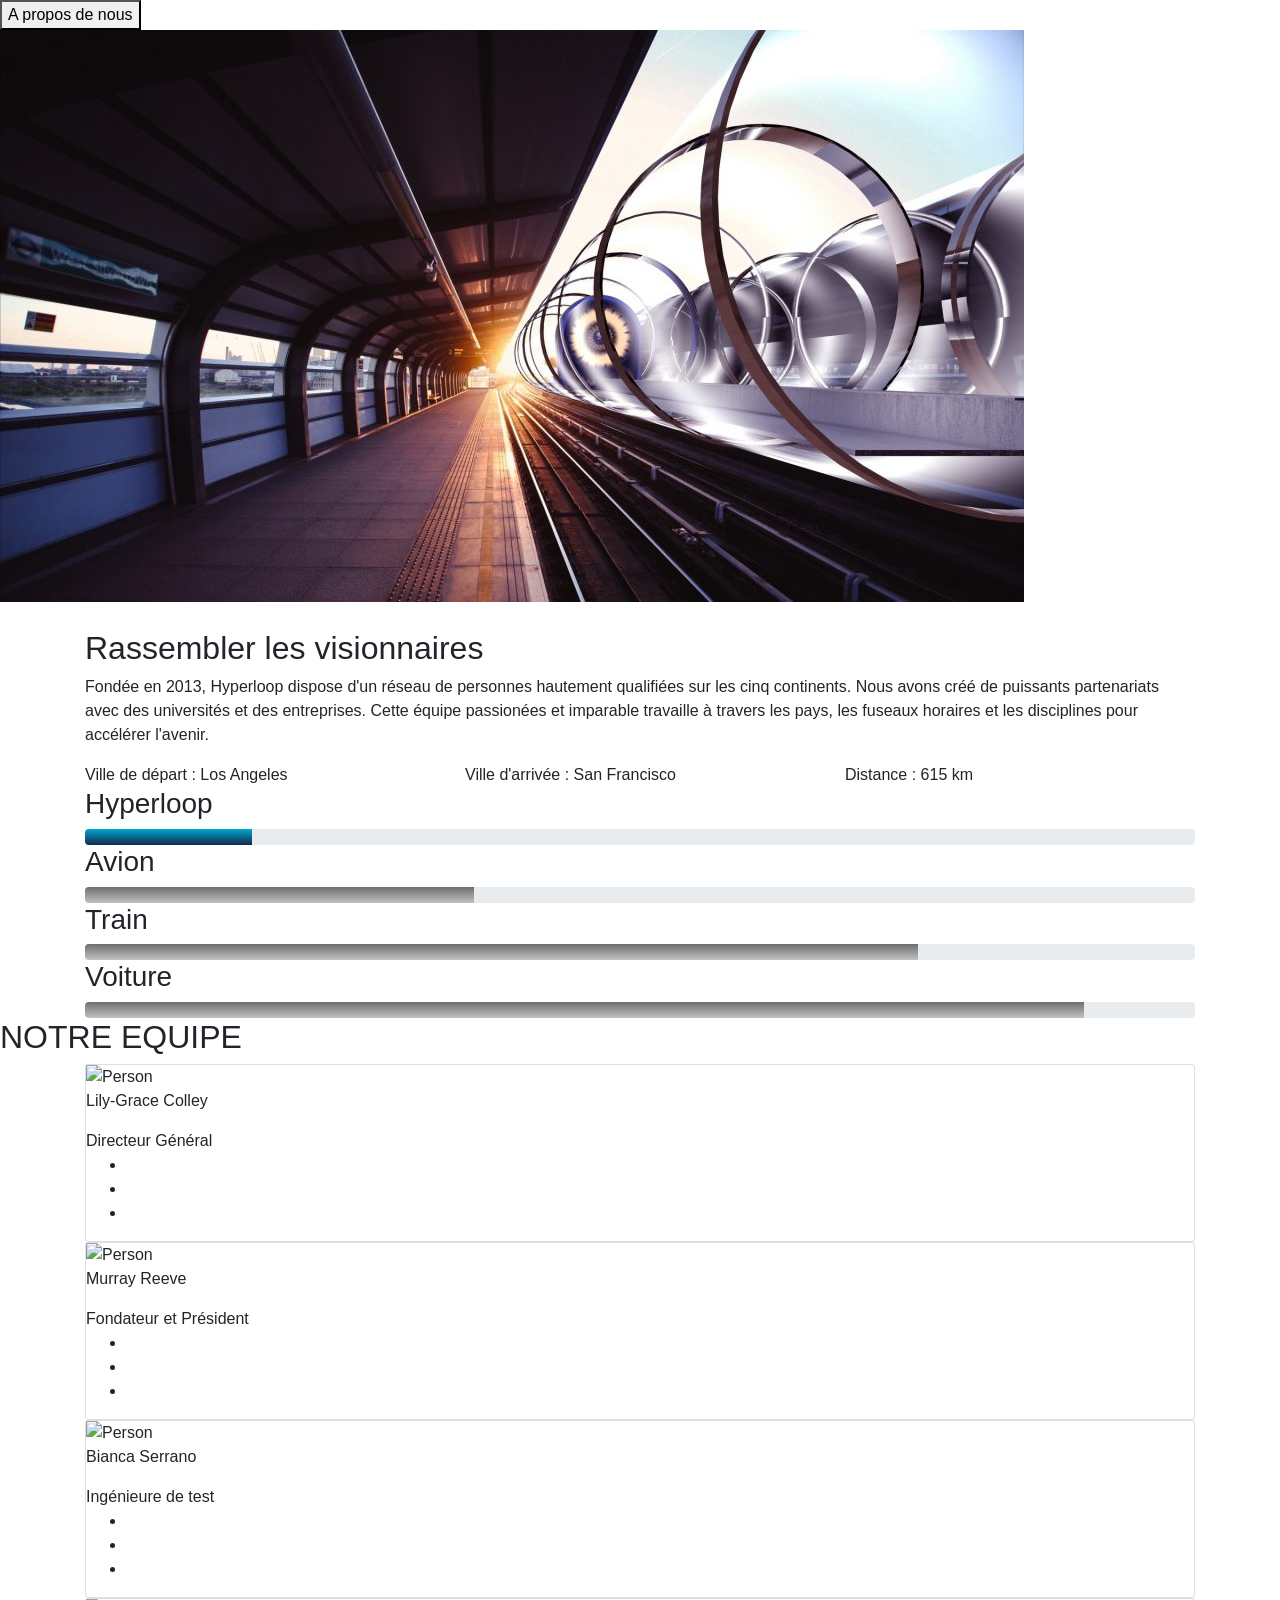
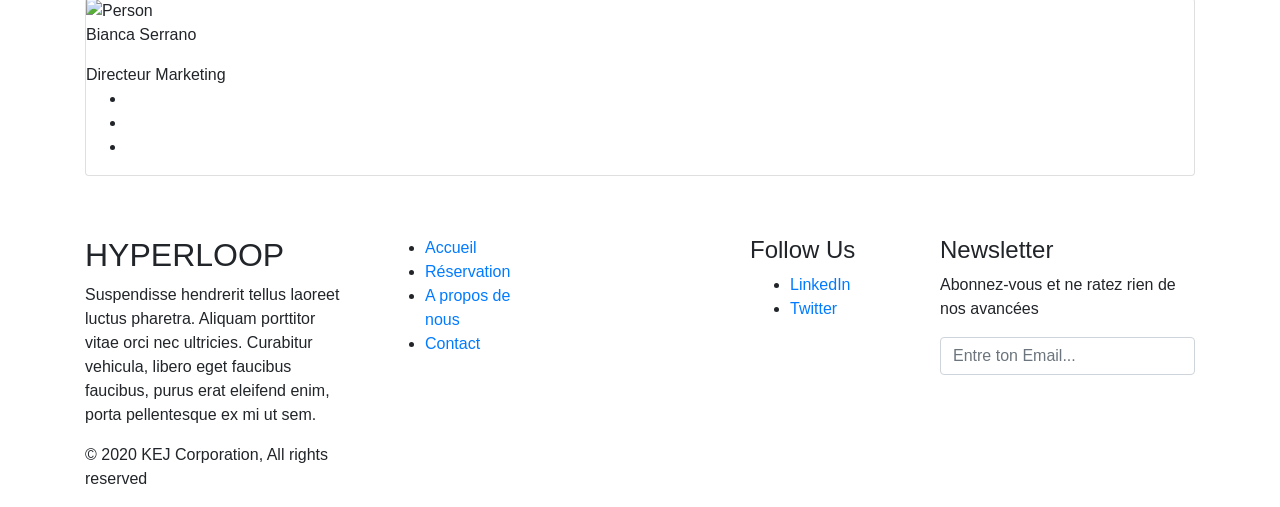
==== aproposdenous.html @ f503e886 "page aproposdenous+debut page recap commande" ====
<!DOCTYPE html>
<html lang="fr">
<head>
    <meta charset="UTF-8">
    <meta name="viewport" content="width=device-width, initial-scale=1.0">
    <title>A propos de nous - Hyperloop</title>


    <script src="https://kit.fontawesome.com/886f7975af.js" crossorigin="anonymous"></script>
    <link rel="stylesheet" href="https://cdn.jsdelivr.net/npm/bootstrap@4.5.3/dist/css/bootstrap.min.css" integrity="sha384-TX8t27EcRE3e/ihU7zmQxVncDAy5uIKz4rEkgIXeMed4M0jlfIDPvg6uqKI2xXr2" crossorigin="anonymous">

    <link rel="preconnect" href="https://fonts.gstatic.com">
    <link href="https://fonts.googleapis.com/css2?family=Open+Sans&display=swap" rel="stylesheet"> 

    <link rel="stylesheet" href="./ressources/style.css">
</head>
<body>

    <!---------------------------- HEADER ---------------------------->
    <header>
            <div class="home-title">
                <button>A propos de nous</button>
            </div>

            <div class="img-cover">
                <img src="./ressources/images/cover.jpg" alt="cover">
            </div>
    </header>

    <!---------------------------- 1ère SECTION ---------------------------->
    <section>
        <div class="container">
            <div class="row">
                <div class="col-md-12">
                    <div id="carouselExampleControls" class="carousel slide" data-ride="carousel">
                        <a class="carousel-control-next-icon" href="#carouselExampleControls" role="button" data-slide="next"></a>
                        <div class="carousel-inner">
                          <div class="carousel-item active">
                            <h2>Rassembler les visionnaires</h2>
                            <p>Fondée en 2013, Hyperloop dispose d'un réseau de personnes hautement qualifiées sur les cinq continents.
                            Nous avons créé de puissants partenariats avec des universités et des entreprises.
                            Cette équipe passionées et imparable travaille à travers les pays, les fuseaux horaires et les disciplines pour accélérer l'avenir.</p>
                          </div>
                          <div class="carousel-item">
                            <h2>Nos voyages,  une aventure...</h2>
                            <p>Même si la technologie progresse plus rapidement chaque jour, nous n'avons pas eu de nouveau moyen de transport depuis un siècle. Comme les voyageurs, nous en avons assez d'attendre.</p>
                          </div>
                        </div>
                    </div>
                </div>
            </div>
        </div>
    </section>


    <!---------------------------- 2ème SECTION ---------------------------->
    <section>
        <div class="container comparateur">
            <div class="row categorie">
                <div class="col-md-4">
                    <span class="cate">Ville de départ :</span>
                    <span class="exe">Los Angeles</span>
                </div>
                <div class="col-md-4">
                    <span class="cate">Ville d'arrivée :</span>
                    <span class="exe">San Francisco</span>
                </div>
                <div class="col-md-4">
                    <span class="cate">Distance :</span>
                    <span class="exe">615 km</span>
                </div>
            </div>
            <div class="row">
                <div class="col-md-12 estimateur">
                    <div class="icone-title">
                    <i class="fab fa-stumbleupon-circle"></i>
                    <h3 class="progress-title">Hyperloop</h3>
                    </div>
                    <div class="progress">
                        <div class="progress-bar" style="width:15%; background: linear-gradient(0deg, rgba(20,40,80,1) 0%, rgba(0,168,204,1) 100%);">
                        </div>
                    </div>
                    <div class="icone-title">
                    <i class="fas fa-plane"></i>
                    <h3 class="progress-title">Avion</h3>
                    </div>
                    <div class="progress">
                        <div class="progress-bar" style="width:35%; background: linear-gradient(0deg, rgba(193,193,193,1) 0%, rgba(110,110,110,1) 100%);">
                        </div>
                    </div>
                    <div class="icone-title">
                    <i class="fas fa-train"></i>
                    <h3 class="progress-title">Train</h3>
                    </div>
                    <div class="progress">
                        <div class="progress-bar" style="width:75%; background: linear-gradient(0deg, rgba(193,193,193,1) 0%, rgba(110,110,110,1) 100%);">
                        </div>
                    </div>
                    <div class="icone-title">
                    <i class="fas fa-car"></i>
                    <h3 class="progress-title">Voiture</h3>
                    </div>
                    <div class="progress">
                        <div class="progress-bar" style="width:90%; background: linear-gradient(0deg, rgba(193,193,193,1) 0%, rgba(110,110,110,1) 100%);">
                        </div>
                    </div>
                </div>
            </div>
        </div>
    </section>

    <!---------------------------- 3ème SECTION ---------------------------->

    <section class="team">
        <h2>NOTRE EQUIPE</h2>
        <div class="container profil">
            <div class="card">
              <img src="https://lh3.googleusercontent.com/ytP9VP86DItizVX2YNA-xTYzV09IS7rh4WexVp7eilIcfHmm74B7odbcwD5DTXmL0PF42i2wnRKSFPBHlmSjCblWHDCD2oD1oaM1CGFcSd48VBKJfsCi4bS170PKxGwji8CPmehwPw=w200-h247-no" alt="Person" class="card__image">
              <p class="card__name">Lily-Grace Colley</p>
              <div class="grid-container">
          
                <div class="name-profil">
                    Directeur Général
                </div>
          
              </div>
              <ul class="social-icons">
                <li><a href="#"><i class="fa fa-twitter"></i></a></li>
                <li><a href="#"><i class="fa fa-linkedin"></i></a></li>
                <li><a href="#"><i class="fa fa-codepen"></i></a></li>
              </ul>          
            </div>
            <div class="card">
              <img src="https://lh3.googleusercontent.com/oUUiPB9sq3ACq4bUaRmo8pgvC4FUpRRrQKcGIBSOsafawZfRpF1vruFeYt6uCfL6wGDQyvOi6Ez9Bpf1Fb7APKjIyVsft7FLGR6QqdRFTiceNQBm1In9aZyrXp33cZi9pUNqjHASdA=s170-no" alt="Person" class="card__image">
              <p class="card__name">Murray Reeve</p>
              <div class="grid-container">
          
                <div class="name-profil">
                    Fondateur et Président
                </div>
          
              </div>
              <ul class="social-icons">
                <li><a href="#"><i class="fa fa-twitter"></i></a></li>
                <li><a href="#"><i class="fa fa-linkedin"></i></a></li>
                <li><a href="#"><i class="fa fa-codepen"></i></a></li>
              </ul>
            </div>
            <div class="card">
              <img src="https://lh3.googleusercontent.com/pZwZJ5HIL5iKbA91UGMUIPR0VJWa3K0vOGzDZmY6wU3EJBUdfsby3VEyxU162XxTyOyP3D154tjkr-4Jgcx8lygYUR8eB-jVmld4dsHi1c-mE_A8jKccseAG7bdEwVrcuuk6ciNtSw=s170-no" alt="Person" class="card__image">
              <p class="card__name">Bianca Serrano</p>
              <div class="grid-container">
          
                <div class="name-profil">
                    Ingénieure de test
                </div>
          
              </div>
              <ul class="social-icons">
                <li><a href="#"><i class="fa fa-twitter"></i></a></li>
                <li><a href="#"><i class="fa fa-linkedin"></i></a></li>
                <li><a href="#"><i class="fa fa-codepen"></i></a></li>
              </ul>
            </div>
            <div class="card">
                <img src="https://lh3.googleusercontent.com/pZwZJ5HIL5iKbA91UGMUIPR0VJWa3K0vOGzDZmY6wU3EJBUdfsby3VEyxU162XxTyOyP3D154tjkr-4Jgcx8lygYUR8eB-jVmld4dsHi1c-mE_A8jKccseAG7bdEwVrcuuk6ciNtSw=s170-no" alt="Person" class="card__image">
                <p class="card__name">Bianca Serrano</p>
                <div class="grid-container">
                    <div class="name-profil">
                        Directeur Marketing
                    </div>
                </div>
                <ul class="social-icons">
                  <li><a href="#"><i class="fa fa-twitter"></i></a></li>
                  <li><a href="#"><i class="fa fa-linkedin"></i></a></li>
                  <li><a href="#"><i class="fa fa-codepen"></i></a></li>
                </ul>
              </div>
          </div>
          
  
    </section>

    <!---------------------------- FOOTER ---------------------------->

    <div class="container">
        <section style="height:60px;"></section>
        <!----------- Footer ------------>
        <footer class="footer-bs">
            <div class="row">
                <div class="col-md-3 footer-brand animated">
                    <h2>HYPERLOOP</h2>
                    <p>Suspendisse hendrerit tellus laoreet luctus pharetra. Aliquam porttitor vitae orci nec ultricies. Curabitur vehicula, libero eget faucibus faucibus, purus erat eleifend enim, porta pellentesque ex mi ut sem.</p>
                    <p>© 2020 KEJ Corporation, All rights reserved</p>
                </div>
                <div class="col-md-4 footer-nav animated">
                    <div class="col-md-6">
                        <ul class="pages">
                            <li><a href="#">Accueil</a></li>
                            <li><a href="#">Réservation</a></li>
                            <li><a href="#">A propos de nous</a></li>
                            <li><a href="#">Contact</a></li>
                        </ul>
                    </div>
                </div>
                <div class="col-md-2 footer-social animated">
                    <h4>Follow Us</h4>
                    <ul>
                        <li><a href="#">LinkedIn</a></li>
                        <li><a href="#">Twitter</a></li>
                    </ul>
                </div>
                <div class="col-md-3 footer-ns animated">
                    <h4>Newsletter</h4>
                    <p>Abonnez-vous et ne ratez rien de nos avancées</p>
                    <p>
                        <div class="input-group">
                          <input type="text" class="form-control" placeholder="Entre ton Email...">
                        </div>
                     </p>
                </div>
            </div>
        </footer>    
    </div>




    <script src="https://code.jquery.com/jquery-3.5.1.slim.min.js" integrity="sha384-DfXdz2htPH0lsSSs5nCTpuj/zy4C+OGpamoFVy38MVBnE+IbbVYUew+OrCXaRkfj" crossorigin="anonymous"></script>
    <script src="https://cdn.jsdelivr.net/npm/bootstrap@4.5.3/dist/js/bootstrap.bundle.min.js" integrity="sha384-ho+j7jyWK8fNQe+A12Hb8AhRq26LrZ/JpcUGGOn+Y7RsweNrtN/tE3MoK7ZeZDyx" crossorigin="anonymous"></script>
</body>
</html>
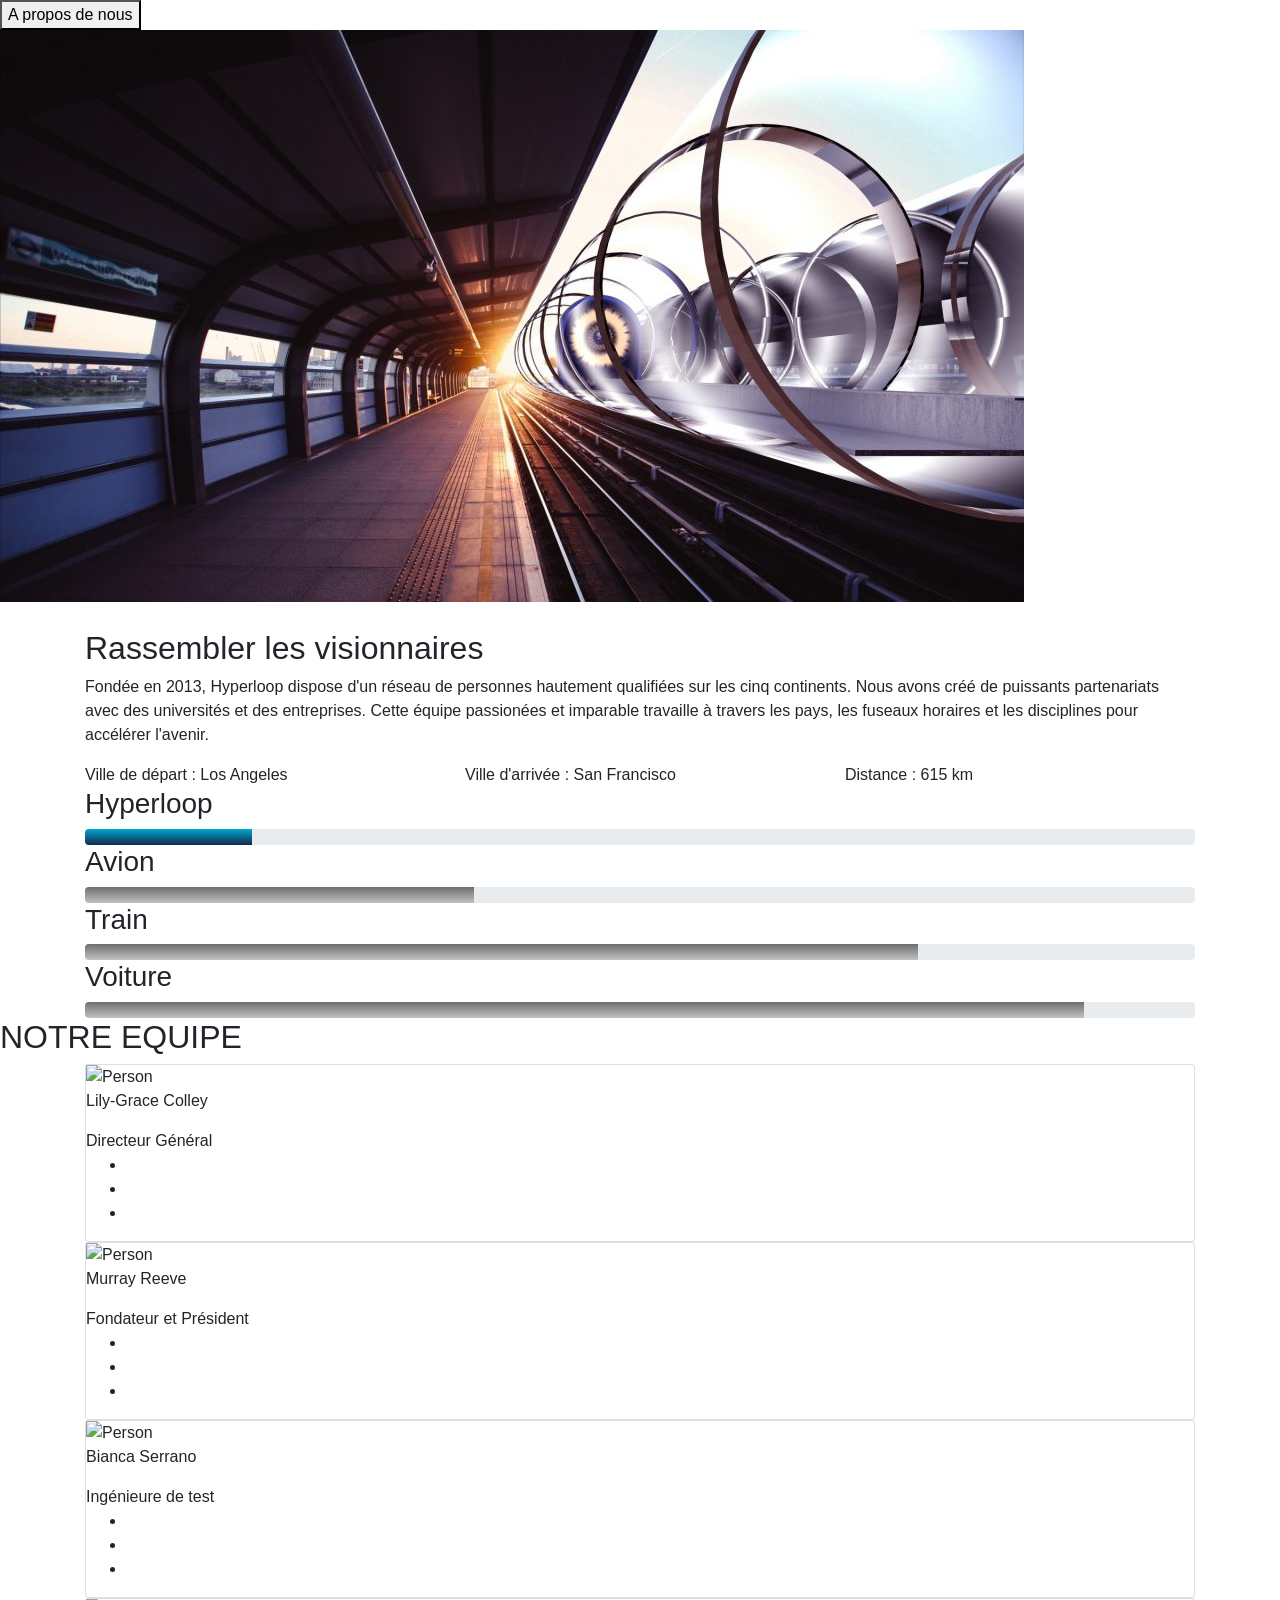
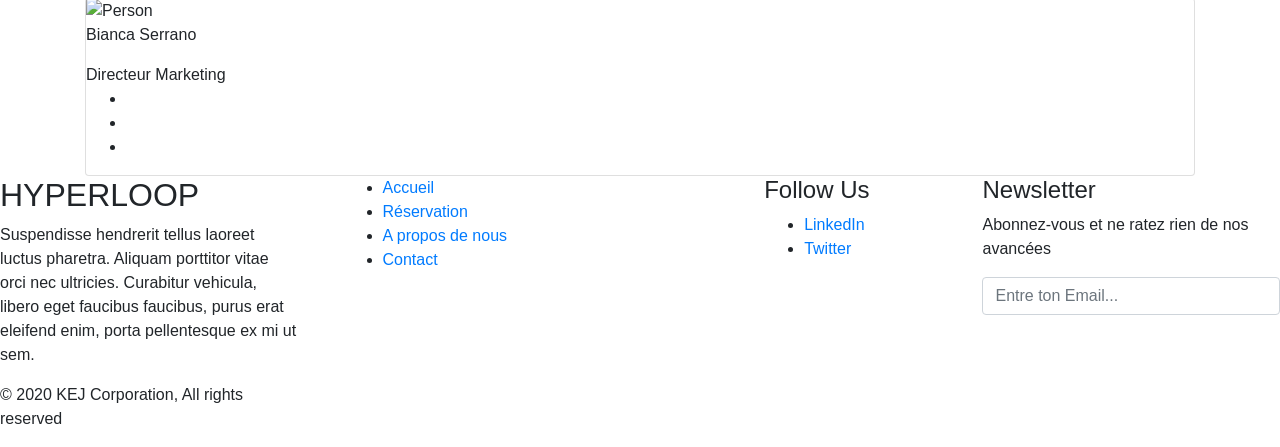
==== commit 990d64c0: "ajout page connexion+lien aproposdenous" ====
--- a/aproposdenous.html
+++ b/aproposdenous.html
@@ -12,7 +12,7 @@
     <link rel="preconnect" href="https://fonts.gstatic.com">
     <link href="https://fonts.googleapis.com/css2?family=Open+Sans&display=swap" rel="stylesheet"> 
 
-    <link rel="stylesheet" href="./ressources/style.css">
+    <link rel="stylesheet" href="./ressources/stylee.css">
 </head>
 <body>
 
@@ -182,9 +182,7 @@
     </section>
 
     <!---------------------------- FOOTER ---------------------------->
-
-    <div class="container">
-        <section style="height:60px;"></section>
+    <div class="l-container">
         <!----------- Footer ------------>
         <footer class="footer-bs">
             <div class="row">
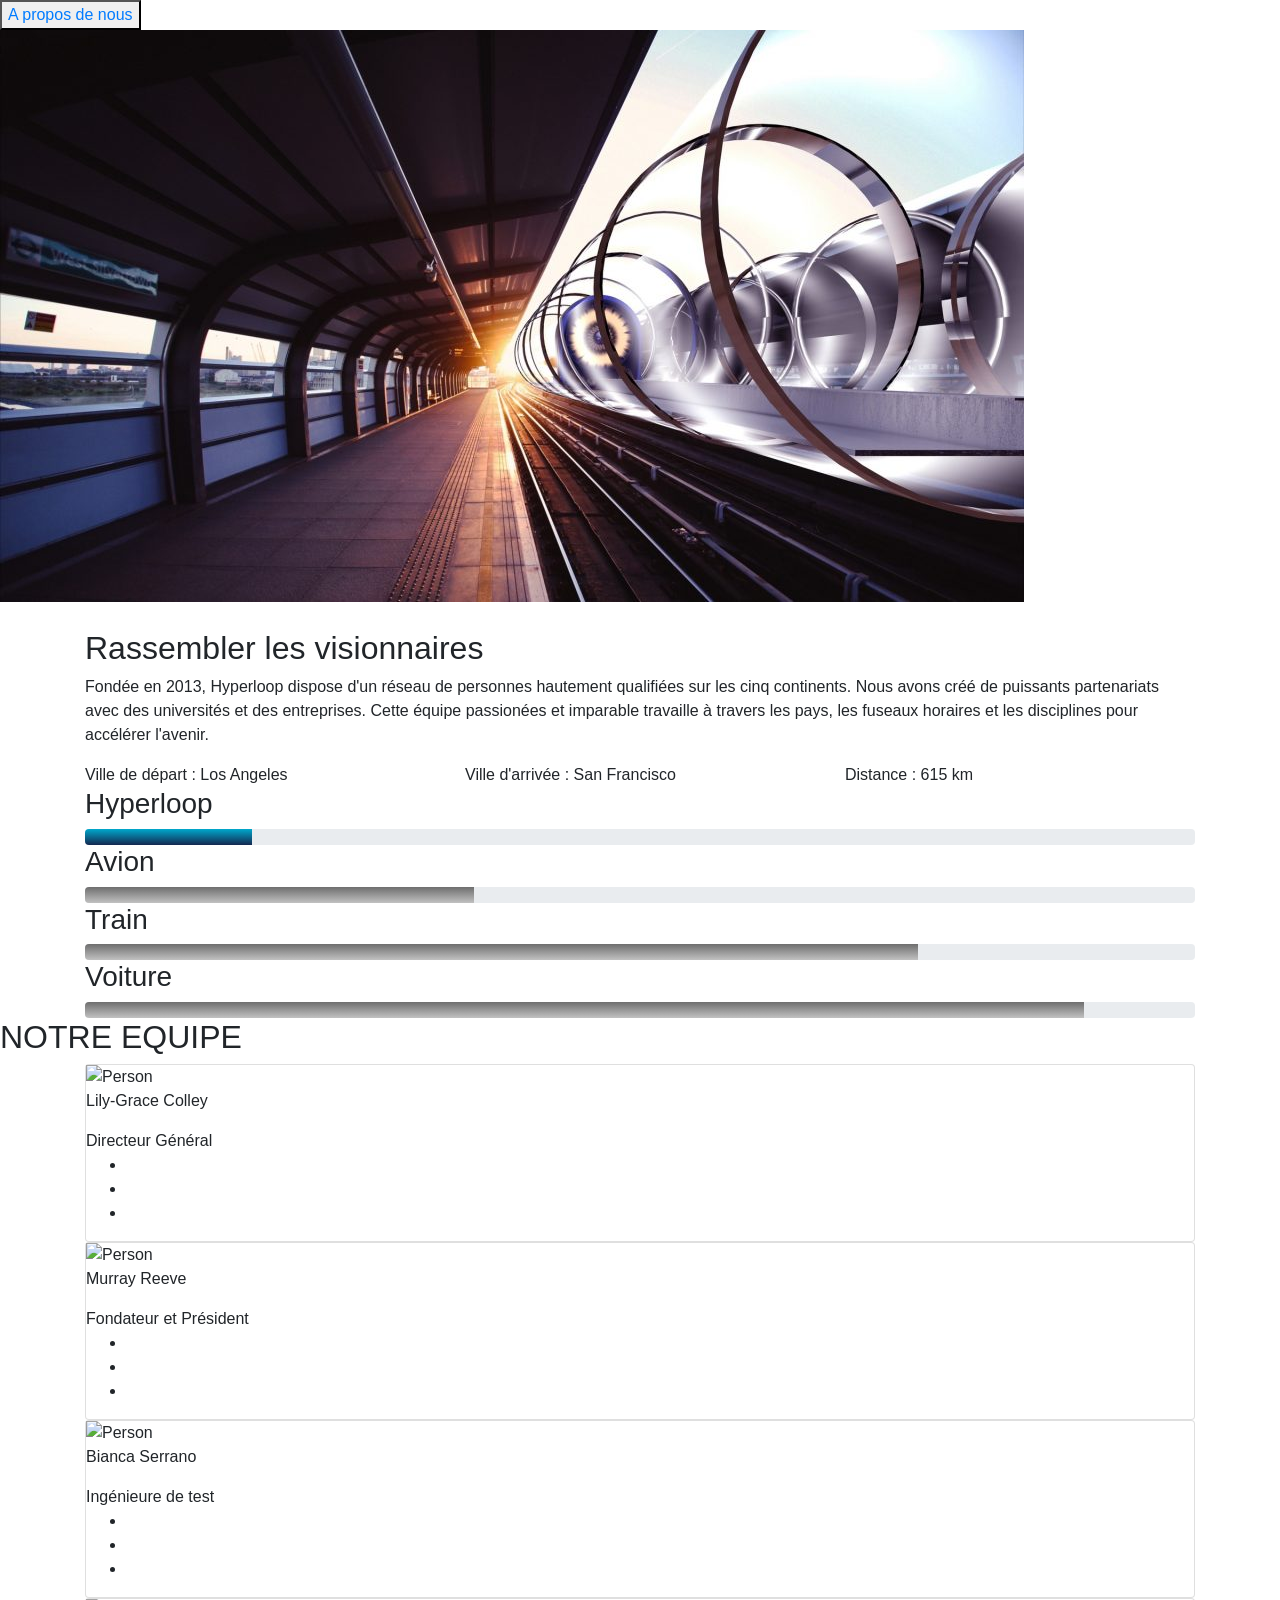
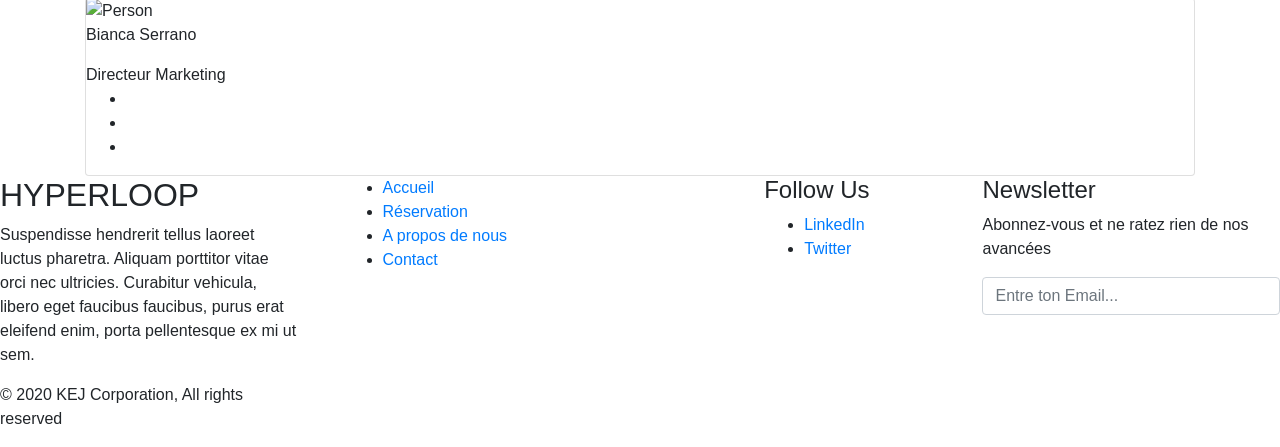
==== commit 5f8085f0: "page terminé Emilien" ====
--- a/aproposdenous.html
+++ b/aproposdenous.html
@@ -19,7 +19,7 @@
     <!---------------------------- HEADER ---------------------------->
     <header>
             <div class="home-title">
-                <button>A propos de nous</button>
+                <button><a href="#carouselExampleControls">A propos de nous</a></button>
             </div>
 
             <div class="img-cover">
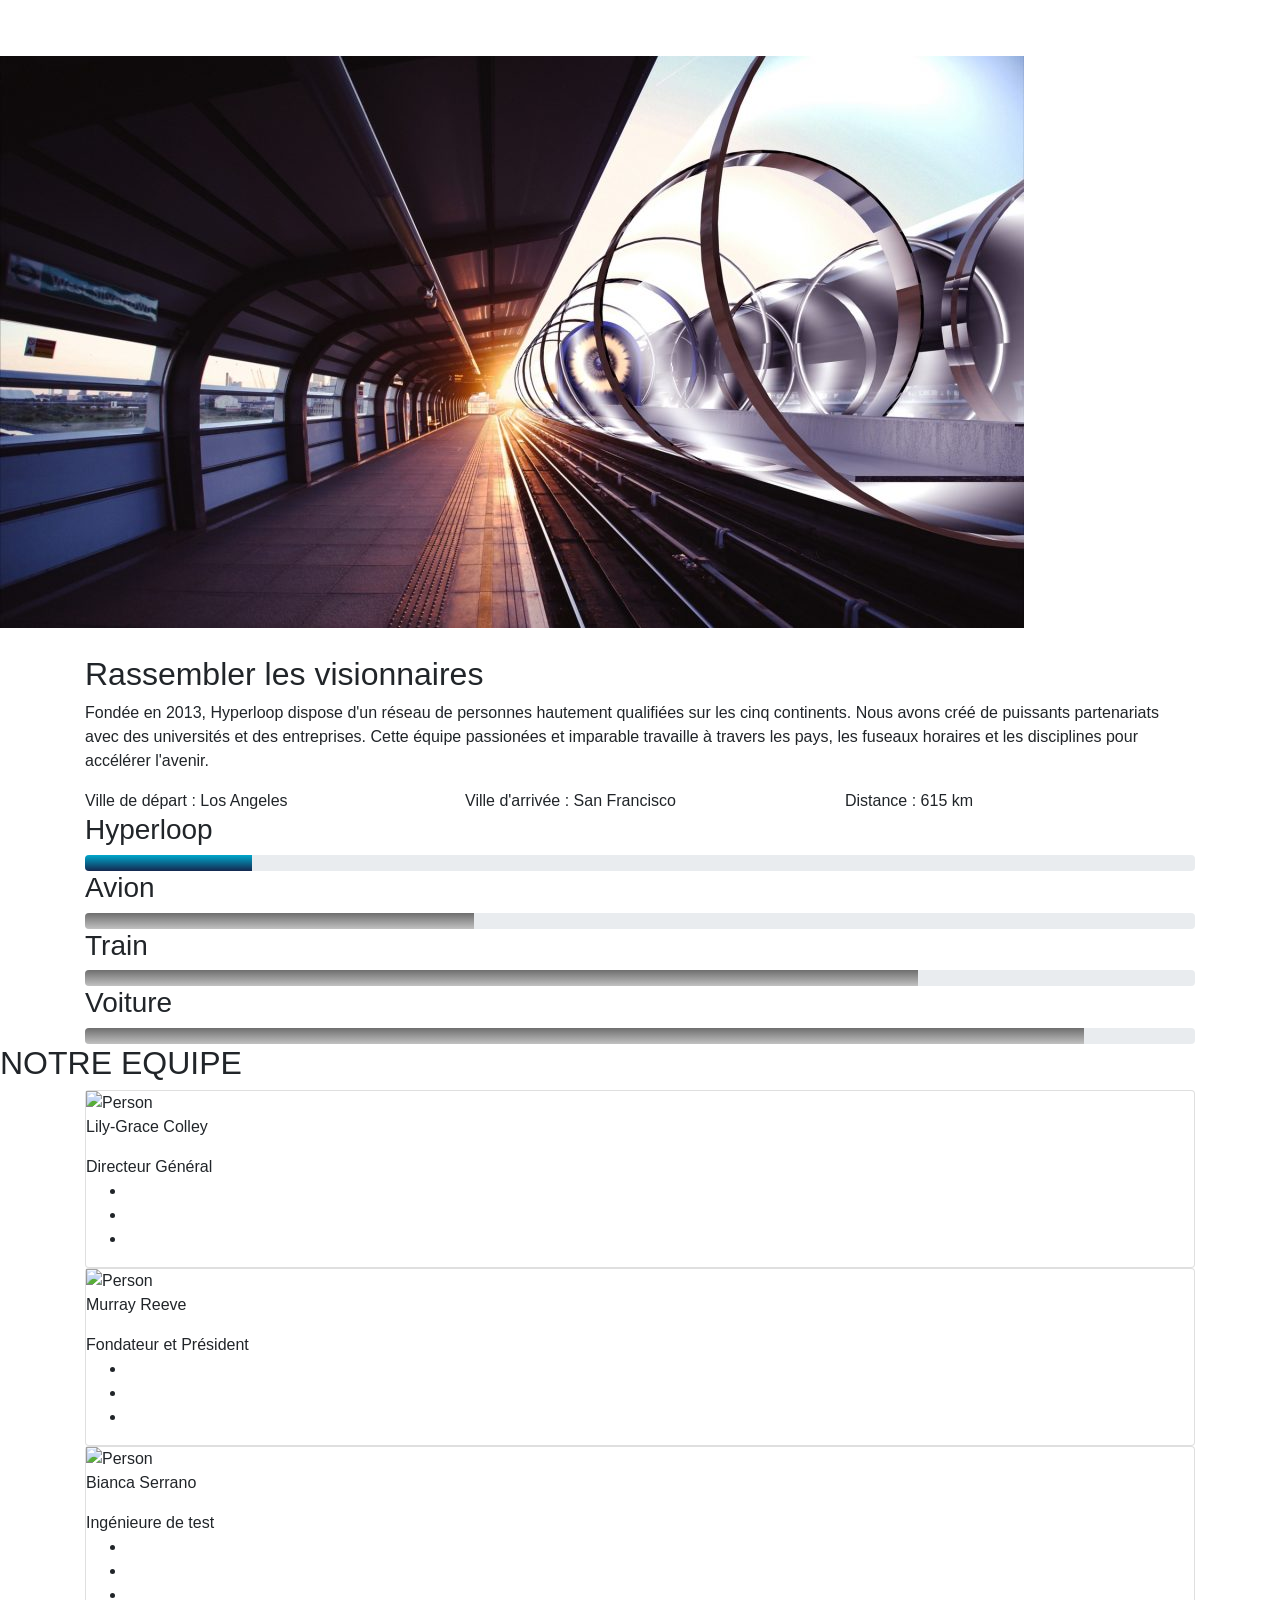
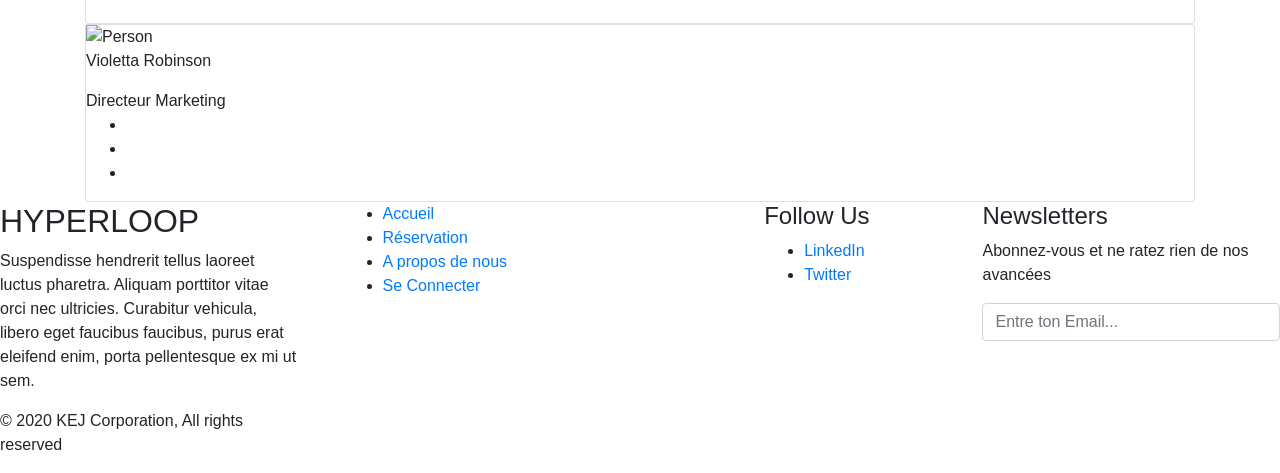
==== commit 3da1d2cc: "pofinage avant lien" ====
--- a/aproposdenous.html
+++ b/aproposdenous.html
@@ -5,23 +5,52 @@
     <meta name="viewport" content="width=device-width, initial-scale=1.0">
     <title>A propos de nous - Hyperloop</title>
 
-
+    <!---------------------------- ICONES & BOOTSTRAP ---------------------------->
     <script src="https://kit.fontawesome.com/886f7975af.js" crossorigin="anonymous"></script>
     <link rel="stylesheet" href="https://cdn.jsdelivr.net/npm/bootstrap@4.5.3/dist/css/bootstrap.min.css" integrity="sha384-TX8t27EcRE3e/ihU7zmQxVncDAy5uIKz4rEkgIXeMed4M0jlfIDPvg6uqKI2xXr2" crossorigin="anonymous">
 
+    <!---------------------------- FONTS ---------------------------->
     <link rel="preconnect" href="https://fonts.gstatic.com">
-    <link href="https://fonts.googleapis.com/css2?family=Open+Sans&display=swap" rel="stylesheet"> 
-
+    <link rel="preconnect" href="https://fonts.gstatic.com">
+    <link href="https://fonts.googleapis.com/css2?family=Audiowide&display=swap" rel="stylesheet"> 
+    <link href="https://fonts.googleapis.com/css2?family=Open+Sans&display=swap" rel="stylesheet">
+
+    <!---------------------------- STYLE ---------------------------->
     <link rel="stylesheet" href="./ressources/stylee.css">
+
 </head>
 <body>
 
     <!---------------------------- HEADER ---------------------------->
     <header>
-            <div class="home-title">
-                <button><a href="#carouselExampleControls">A propos de nous</a></button>
-            </div>
-
+
+        <!--navbar----------------------------------->
+        <nav class="navbar navbar-expand-lg navbar-dark">
+            
+            <a class="navbar-brand" href="#">HYPERLOOP</a>           
+
+            
+            <button class="navbar-toggler" type="button" data-toggle="collapse" data-target="#navbarNav" aria-controls="navbarNav" aria-expanded="false" aria-label="Toggle navigation">
+                <span class="navbar-toggler-icon"></span>
+            </button>
+            <div class="collapse navbar-collapse" id="navbarNav">
+                <ul class="navbar-nav ml-auto">
+                    <li class="nav-item active">
+                    <a class="nav-link" href="#">Accueil <span class="sr-only">(current)</span></a>
+                    </li>
+                    <li class="nav-item">
+                    <a class="nav-link" href="#">Réservation</a>
+                    </li>
+                    <li class="nav-item">
+                    <a class="nav-link" href="#">A propos de nous</a>
+                    </li>
+                    <li class="nav-item">
+                    <a class="nav-link" href="#" tabindex="-1" aria-disabled="true">Se Connecter</a>
+                </li>
+                </ul>
+            </div>        
+        </nav>
+        
             <div class="img-cover">
                 <img src="./ressources/images/cover.jpg" alt="cover">
             </div>
@@ -117,12 +146,10 @@
             <div class="card">
               <img src="https://lh3.googleusercontent.com/ytP9VP86DItizVX2YNA-xTYzV09IS7rh4WexVp7eilIcfHmm74B7odbcwD5DTXmL0PF42i2wnRKSFPBHlmSjCblWHDCD2oD1oaM1CGFcSd48VBKJfsCi4bS170PKxGwji8CPmehwPw=w200-h247-no" alt="Person" class="card__image">
               <p class="card__name">Lily-Grace Colley</p>
-              <div class="grid-container">
-          
+              <div class="grid-container">          
                 <div class="name-profil">
                     Directeur Général
-                </div>
-          
+                </div>          
               </div>
               <ul class="social-icons">
                 <li><a href="#"><i class="fa fa-twitter"></i></a></li>
@@ -133,12 +160,10 @@
             <div class="card">
               <img src="https://lh3.googleusercontent.com/oUUiPB9sq3ACq4bUaRmo8pgvC4FUpRRrQKcGIBSOsafawZfRpF1vruFeYt6uCfL6wGDQyvOi6Ez9Bpf1Fb7APKjIyVsft7FLGR6QqdRFTiceNQBm1In9aZyrXp33cZi9pUNqjHASdA=s170-no" alt="Person" class="card__image">
               <p class="card__name">Murray Reeve</p>
-              <div class="grid-container">
-          
+              <div class="grid-container">          
                 <div class="name-profil">
                     Fondateur et Président
-                </div>
-          
+                </div>          
               </div>
               <ul class="social-icons">
                 <li><a href="#"><i class="fa fa-twitter"></i></a></li>
@@ -149,12 +174,10 @@
             <div class="card">
               <img src="https://lh3.googleusercontent.com/pZwZJ5HIL5iKbA91UGMUIPR0VJWa3K0vOGzDZmY6wU3EJBUdfsby3VEyxU162XxTyOyP3D154tjkr-4Jgcx8lygYUR8eB-jVmld4dsHi1c-mE_A8jKccseAG7bdEwVrcuuk6ciNtSw=s170-no" alt="Person" class="card__image">
               <p class="card__name">Bianca Serrano</p>
-              <div class="grid-container">
-          
+              <div class="grid-container">          
                 <div class="name-profil">
                     Ingénieure de test
-                </div>
-          
+                </div>          
               </div>
               <ul class="social-icons">
                 <li><a href="#"><i class="fa fa-twitter"></i></a></li>
@@ -164,7 +187,7 @@
             </div>
             <div class="card">
                 <img src="https://lh3.googleusercontent.com/pZwZJ5HIL5iKbA91UGMUIPR0VJWa3K0vOGzDZmY6wU3EJBUdfsby3VEyxU162XxTyOyP3D154tjkr-4Jgcx8lygYUR8eB-jVmld4dsHi1c-mE_A8jKccseAG7bdEwVrcuuk6ciNtSw=s170-no" alt="Person" class="card__image">
-                <p class="card__name">Bianca Serrano</p>
+                <p class="card__name">Violetta Robinson</p>
                 <div class="grid-container">
                     <div class="name-profil">
                         Directeur Marketing
@@ -182,48 +205,44 @@
     </section>
 
     <!---------------------------- FOOTER ---------------------------->
-    <div class="l-container">
-        <!----------- Footer ------------>
-        <footer class="footer-bs">
-            <div class="row">
-                <div class="col-md-3 footer-brand animated">
-                    <h2>HYPERLOOP</h2>
-                    <p>Suspendisse hendrerit tellus laoreet luctus pharetra. Aliquam porttitor vitae orci nec ultricies. Curabitur vehicula, libero eget faucibus faucibus, purus erat eleifend enim, porta pellentesque ex mi ut sem.</p>
-                    <p>© 2020 KEJ Corporation, All rights reserved</p>
-                </div>
-                <div class="col-md-4 footer-nav animated">
-                    <div class="col-md-6">
-                        <ul class="pages">
-                            <li><a href="#">Accueil</a></li>
-                            <li><a href="#">Réservation</a></li>
-                            <li><a href="#">A propos de nous</a></li>
-                            <li><a href="#">Contact</a></li>
+        <div class="l-container">
+            <!----------- Footer ------------>
+            <footer class="footer-bs">
+                <div class="row">
+                    <div class="col-md-3 footer-brand animated">
+                        <h2>HYPERLOOP</h2>
+                        <p>Suspendisse hendrerit tellus laoreet luctus pharetra. Aliquam porttitor vitae orci nec ultricies. Curabitur vehicula, libero eget faucibus faucibus, purus erat eleifend enim, porta pellentesque ex mi ut sem.</p>
+                        <p>© 2020 KEJ Corporation, All rights reserved</p>
+                    </div>
+                    <div class="col-md-4 footer-nav animated">
+                        <div class="col-md-6">
+                            <ul class="pages">
+                                <li><a href="#">Accueil</a></li>
+                                <li><a href="#">Réservation</a></li>
+                                <li><a href="#">A propos de nous</a></li>
+                                <li><a href="#">Se Connecter</a></li>
+                            </ul>
+                        </div>
+                    </div>
+                    <div class="col-md-2 footer-social animated">
+                        <h4>Follow Us</h4>
+                        <ul>
+                            <li><a href="#">LinkedIn</a></li>
+                            <li><a href="#">Twitter</a></li>
                         </ul>
                     </div>
-                </div>
-                <div class="col-md-2 footer-social animated">
-                    <h4>Follow Us</h4>
-                    <ul>
-                        <li><a href="#">LinkedIn</a></li>
-                        <li><a href="#">Twitter</a></li>
-                    </ul>
-                </div>
-                <div class="col-md-3 footer-ns animated">
-                    <h4>Newsletter</h4>
-                    <p>Abonnez-vous et ne ratez rien de nos avancées</p>
-                    <p>
-                        <div class="input-group">
-                          <input type="text" class="form-control" placeholder="Entre ton Email...">
-                        </div>
-                     </p>
-                </div>
-            </div>
-        </footer>    
-    </div>
-
-
-
-
+                    <div class="col-md-3 footer-ns animated">
+                        <h4>Newsletters</h4>
+                        <p>Abonnez-vous et ne ratez rien de nos avancées</p>
+                        <p>
+                            <div class="input-group">
+                            <input type="text" class="form-control" placeholder="Entre ton Email...">
+                            </div>
+                        </p>
+                    </div>
+                </div>
+            </footer>    
+        </div>
     <script src="https://code.jquery.com/jquery-3.5.1.slim.min.js" integrity="sha384-DfXdz2htPH0lsSSs5nCTpuj/zy4C+OGpamoFVy38MVBnE+IbbVYUew+OrCXaRkfj" crossorigin="anonymous"></script>
     <script src="https://cdn.jsdelivr.net/npm/bootstrap@4.5.3/dist/js/bootstrap.bundle.min.js" integrity="sha384-ho+j7jyWK8fNQe+A12Hb8AhRq26LrZ/JpcUGGOn+Y7RsweNrtN/tE3MoK7ZeZDyx" crossorigin="anonymous"></script>
 </body>
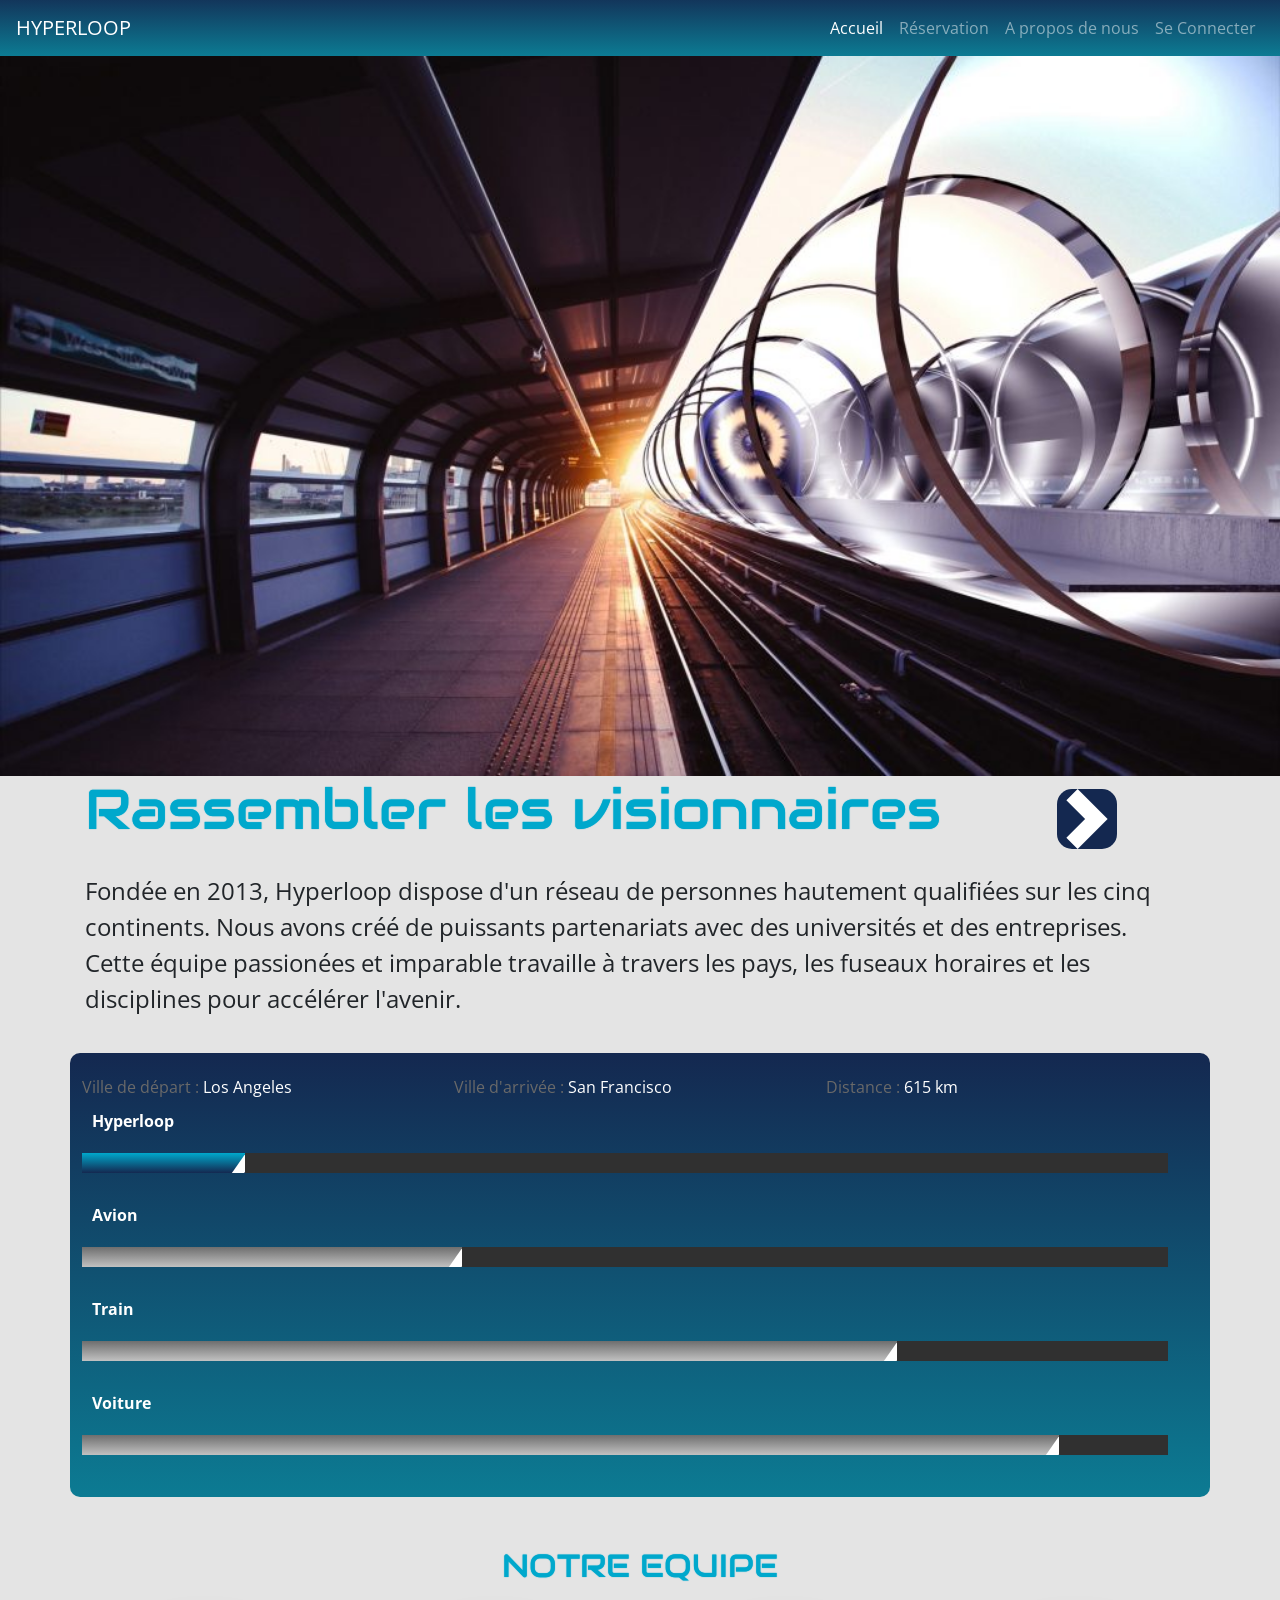
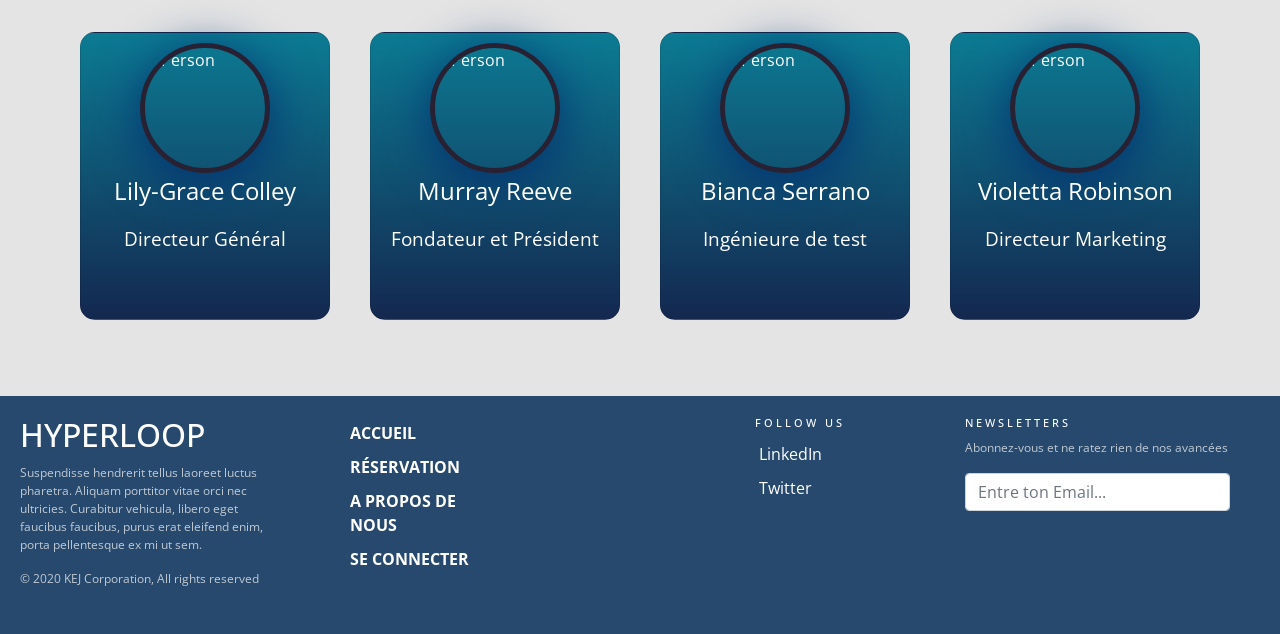
==== commit a31a0233: "lien pages 1" ====
--- a/aproposdenous.html
+++ b/aproposdenous.html
@@ -16,7 +16,7 @@
     <link href="https://fonts.googleapis.com/css2?family=Open+Sans&display=swap" rel="stylesheet">
 
     <!---------------------------- STYLE ---------------------------->
-    <link rel="stylesheet" href="./ressources/stylee.css">
+    <link rel="stylesheet" href="./ressources/css/stylee.css">
 
 </head>
 <body>
--- a/ressources/css/stylee.css
+++ b/ressources/css/stylee.css
@@ -0,0 +1,751 @@
+/********************** GLOBAL **********************/
+
+:root {
+    --main-color: #142850;
+    --main1: #27496d;
+    --main2: #0c7b93;
+    --main3: #00a8cc;
+}
+
+
+
+* {
+    margin: 0;
+    padding: 0;
+    box-sizing: border-box;
+    position: relative;
+    font-family: 'Open Sans', sans-serif;
+}
+
+body {
+    background-color: rgb(228, 228, 228);
+}
+
+/********************** HEADER **********************/
+
+nav {
+  background: linear-gradient(0deg, rgba(12,123,147,1) 0%, rgba(20,40,80,1) 120%);
+  font-family: 'Audiowide', cursive;
+}
+
+.img-cover img {
+    width: 100%;
+    height: 80vh;
+}
+
+
+
+/********************** 1ère SECTION **********************/
+
+
+              /********** TITLE **********/
+.carousel-item h2 {
+    margin-bottom: 30px;
+    color: var(--main3);
+    text-shadow: 0 0 1px var(--main3);
+
+}
+
+              /********** ICONE CAROUSEL **********/
+.carousel-control-next-icon {
+    position: absolute;
+    z-index: 1;
+    background-color: var(--main-color);
+    left: 90%;
+    top: 5%;
+    width: 60px;
+    height: 60px;
+    border-radius: 15px;
+    margin-right: 10px;
+}
+
+
+/********************** 2ème SECTION **********************/
+
+
+              /********** TITLE **********/
+
+
+.progress-title {
+    font-size: 16px;
+    font-weight: 700;
+    color: #fff;
+    margin: 0 0 20px;
+    line-height: 1.5;
+}
+
+.icone-title {
+  display: flex;
+  flex-direction: row;
+  flex-wrap: wrap;
+}
+
+
+              /********** BARRE DE PROGRESSION **********/
+
+.progress {
+    height: 20px;
+    background: rgb(48, 48, 48);
+    border-radius: 0;
+    box-shadow: none;
+    margin-bottom: 30px;
+    overflow: visible;
+}
+
+.progress .progress-bar {
+    position: relative;
+    -webkit-animation: animate-positive 2s;
+    animation: animate-positive 2s
+}
+
+.progress .progress-value {
+    display: block;
+    font-size: 18px;
+    font-weight: 500;
+    color: black;
+    position: absolute;
+    top: -30px;
+    right: -25px
+}
+
+.progress .progress-bar:after {
+    content: "";
+    display: inline-block;
+    width: 10px;
+    background: #fff;
+    position: absolute;
+    top: -10px;
+    bottom: -10px;
+    right: -5px;
+    z-index: 1;
+    transform: rotate(35deg)
+}
+
+.comparateur {
+  background: linear-gradient(0deg, rgba(12,123,147,1) 0%, rgba(20,40,80,1) 100%);
+  border-radius: 10px;
+  padding: 12px 12px;
+  margin-top: 20px;
+}
+
+.categorie {
+  margin-top: 10px;
+  margin-bottom: 10px;
+}
+
+.categorie .cate {
+  color: rgb(105, 105, 105);
+}
+
+.categorie .exe {
+  color: rgb(255, 255, 255);
+}
+
+              /********** ICONES **********/
+
+
+.icone-title i {
+  margin-right: 10px;
+  color: #fff;
+}
+
+.fab, .fas {
+    font-size: 160%;
+}
+
+
+/********************** 3ème SECTION **********************/
+
+.profil {
+    display: grid;
+    grid-template-columns: 250px;
+    grid-gap: 40px;
+    justify-content: center;
+    align-items: center;
+    margin-bottom: 20px;
+  }
+  
+  .card {
+    background: linear-gradient(0deg, rgba(20,40,80,1) 0%, rgba(12,123,147,1) 100%);
+    height: 18rem;
+    border-radius: 15px;
+    display: flex;
+    flex-direction: column;
+    align-items: center;
+    box-shadow: rgba(0, 0, 0, 0.7);
+    color: white;
+    padding-top: 10px;
+    margin-bottom: 0;
+  }
+  
+  .card__name {
+    font-size: 1.5em;
+  }
+  
+  .card__image {
+    height: 130px;
+    width: 130px;
+    border-radius: 50%;
+    border: 5px solid #272133;
+    box-shadow: 0 10px 50px rgb(0, 50, 116);
+  }
+  
+  
+  .draw-border {
+    box-shadow: inset 0 0 0 4px var(--main2);
+    color: var(--main3);
+    -webkit-transition: color 0.25s 0.0833333333s;
+    transition: color 0.25s 0.0833333333s;
+    position: relative;
+  }
+  
+  .draw-border::before,
+  .draw-border::after {
+    border: 0 solid transparent;
+    box-sizing: border-box;
+    content: '';
+    pointer-events: none;
+    position: absolute;
+    width: 0rem;
+    height: 0;
+    bottom: 0;
+    right: 0;
+  }
+  
+  .draw-border::before {
+    border-bottom-width: 4px;
+    border-left-width: 4px;
+  }
+  
+  .draw-border::after {
+    border-top-width: 4px;
+    border-right-width: 4px;
+  }
+  
+  .draw-border:hover {
+    color: rgb(170, 223, 253);
+  }
+  
+  .draw-border:hover::before,
+  .draw-border:hover::after {
+    border-color: var(--main3);
+    -webkit-transition: border-color 0s, width 0.25s, height 0.25s;
+    transition: border-color 0s, width 0.25s, height 0.25s;
+    width: 100%;
+    height: 100%;
+  }
+  
+  .draw-border:hover::before {
+    -webkit-transition-delay: 0s, 0s, 0.25s;
+    transition-delay: 0s, 0s, 0.25s;
+  }
+  
+  .draw-border:hover::after {
+    -webkit-transition-delay: 0s, 0.25s, 0s;
+    transition-delay: 0s, 0.25s, 0s;
+  }
+  
+  .btn {
+    background: none;
+    border: none;
+    cursor: pointer;
+    line-height: 1.5;
+    font: 700 1.2rem 'Roboto Slab', sans-serif;
+    padding: 0.75em 2em;
+    letter-spacing: 0.05rem;
+    width: 12rem;
+  }
+  
+  .btn:focus {
+    outline: 2px dotted #000000;
+  }  
+  
+  .social-icons {
+    padding: 0;
+    list-style: none;
+  }
+  
+  .social-icons li {
+    display: inline-block;
+    position: relative;
+    font-size: 1em;
+  }
+  
+  .social-icons i {
+    color: rgb(0, 0, 0);
+    position: absolute;
+    top: 0.95em;
+    left: 0.96em;
+    transition: all 265ms ease-out;
+  }
+  
+  .social-icons a {
+    display: inline-block;
+  }
+  
+  .social-icons a:before {
+    transform: scale(1);
+    -ms-transform: scale(1);
+    -webkit-transform: scale(1);
+    content: " ";
+    width: 35px;
+    height: 35px;
+    border-radius: 100%;
+    display: block;
+    transition: all 265ms ease-out;
+  }
+  
+  .social-icons a:hover:before {
+    transform: scale(0);
+    transition: all 265ms ease-in;
+  }
+  
+  .social-icons a:hover i {
+    transform: scale(2.2);
+    -ms-transform: scale(2.2);
+    -webkit-transform: scale(2.2);
+    color: black;
+    --webkit-background-clip: text;
+    transition: all 265ms ease-in;
+  }
+  
+  .name-profil {
+    display: flex;
+    justify-content: center;
+    font-size: 120%;
+  }
+
+  .team h2 {
+    color: #00a8cc;
+    text-shadow: 0 0 1px #00a8cc;
+    text-transform: uppercase;
+    font-family: 'Audiowide', cursive;
+    text-align: center;
+    padding-top: 50px;
+    margin-bottom: 10px;
+  }
+
+/********************** FOOTER **********************/
+
+.row {
+  width: 100%;
+}
+
+.footer-bs {
+  background-color: var(--main1);
+	padding: 10px 10px 20px;
+  color: rgba(255,255,255,1.00);
+}
+.footer-bs .footer-brand, .footer-bs .footer-nav, .footer-bs .footer-social, .footer-bs .footer-ns { padding:10px 25px; }
+.footer-bs .footer-nav, .footer-bs .footer-social, .footer-bs .footer-ns { border-color: transparent; }
+.footer-bs .footer-brand h2 { margin:0px 0px 10px; }
+.footer-bs .footer-brand p { font-size:12px; color:rgba(255,255,255,0.70); }
+
+.footer-bs .footer-nav ul.pages { list-style:none; padding:0px; }
+.footer-bs .footer-nav ul.pages li { padding:5px 0px;}
+.footer-bs .footer-nav ul.pages a { color:rgba(255,255,255,1.00); font-weight:bold; text-transform:uppercase;text-decoration: none;}
+.footer-bs .footer-nav ul.pages a:hover { color:rgba(255,255,255,0.80); text-decoration:none; }
+.footer-bs .footer-nav h4 {
+	font-size: 11px;
+	text-transform: uppercase;
+	letter-spacing: 3px;
+	margin-bottom:10px;
+}
+
+.footer-bs .footer-nav ul.list { list-style:none; padding:0px; }
+.footer-bs .footer-nav ul.list li { padding:5px 0px;}
+.footer-bs .footer-nav ul.list a { color:rgba(255,255,255,0.80); text-decoration: none; }
+.footer-bs .footer-nav ul.list a:hover { color:rgba(255,255,255,0.60); text-decoration:none; }
+
+.footer-bs .footer-social ul { list-style:none; padding:0px; }
+.footer-bs .footer-social h4 {
+	font-size: 11px;
+	text-transform: uppercase;
+	letter-spacing: 3px;
+}
+.footer-bs .footer-social li { padding:5px 4px;}
+.footer-bs .footer-social a { color:rgba(255,255,255,1.00);text-decoration: none;}
+.footer-bs .footer-social a:hover { color:rgba(255,255,255,0.80); text-decoration:none; }
+
+.footer-bs .footer-ns h4 {
+	font-size: 11px;
+	text-transform: uppercase;
+	letter-spacing: 3px;
+	margin-bottom:10px;
+}
+.footer-bs .footer-ns p { font-size:12px; color:rgba(255,255,255,0.70); }
+  
+
+
+
+/********************** PAGE RECAPITULATIF **********************/
+
+.title-recap {
+  background-color: var(--main1);
+  color: var(--main3);
+  text-shadow: 0 0 1px var(--main3);
+  font-family: 'Audiowide';
+  text-align: center;
+  margin-top: 20px;
+  margin-bottom: 20px;
+}
+
+.paypal {
+  position: relative;
+  left: 50%;
+  display: flex;
+  flex-direction: column;
+  justify-content: center;
+  min-width: 375px;
+  max-width: 600px;
+  clear: both;
+  -webkit-transform: translateX(-50%);
+  -ms-transform: translateX(-50%);
+  -o-transform: translateX(-50%);
+  transform: translateX(-50%);
+  box-shadow: 12px 12px 2px 1px rgba(0, 0, 255, .2);
+  margin-bottom: 50px;
+}
+
+.paypal__header {
+  display: flex;
+  -ms-align-items: flex-start;
+  align-items: flex-start;
+
+  padding: 30px 30px 45px;
+  background: #fff;
+  border-top-right-radius: 5px;
+  border-top-left-radius: 5px;
+}
+
+.paypal__logo-wrapper{
+  flex: 1 0 70%;
+}
+
+.paypal__logo {
+  display: block;
+  width: 200px;
+  height: auto;
+  margin-left: 15px;
+}
+
+.paypal__date,
+.paypal__ref {
+  display: block;
+  font-size: 17px;
+  color: #aaa;
+  font-weight: 300;
+  width: 100%;
+}
+
+.paypal__date {
+  margin-bottom: 5px;
+}
+
+.paypal__subheader-wrapper {
+  background: #fff;
+  padding-bottom: 20px;
+}
+
+.paypal__subheader {
+  padding: 0 45px 0 40px;
+  border-left: 5px solid #029de0;
+}
+
+.paypal__username {
+  margin: 0 0 10px 0;
+  font-size: 22px;
+  font-weight: 600;
+}
+
+.paypal__help-text {
+  color: #aaa;
+  font-weight: 300;
+}
+
+.paypal__cart {
+  display: block;
+  padding: 15px 15px 55px;
+}
+
+.paypal__cart-title {
+  display: block;
+  margin-top: 0;
+  margin-bottom: 25px;
+  text-align: center;
+}
+
+.paypal__cart-list {
+  margin: 0;
+  padding: 0 15px;
+  list-style: none;
+}
+
+.paypal__cart-item {
+  display: block;
+  padding-top: 20px;
+  margin-bottom: 20px;
+  border-top: 2px dashed #aaa;
+
+  font-size: 18px;
+}
+
+.paypal__cart-item:first-child {
+  border-top: 0;
+}
+
+.paypal__cart-item:last-child {
+  top: 30px;
+  border-top: 1px dashed #23b100;
+}
+
+.paypal__index {
+  padding-right: 15px;
+  color: #aaa;
+  font-weight: 300;
+}
+
+.paypal__item-name {
+  color: #aaa;
+  font-weight: 300;
+}
+
+.paypal__item-price {
+  float: right;
+  letter-spacing: 1px;
+  margin-top: 10px;
+}
+
+.paypal__cart-total {
+  font-size: 20px;
+  text-transform: uppercase;
+}
+
+.paypal__footer {
+  display: flex;
+  justify-content: center;
+  padding-bottom: 20px;
+}
+
+.paypal__footer .button {
+  text-transform: uppercase;
+  font-size: larger;
+  color: #fff;
+}
+
+.paypal__footer button.big-button {
+  border: 2px solid var(--main-color);
+  background: linear-gradient(0deg, rgba(12,123,147,1) 0%, rgba(20,40,80,1) 120%);
+  border-radius: 10px;
+  box-shadow:1px 1px 3px #999;
+  text-align: center;
+  transform-style: preserve-3d;
+  transition: all 175ms cubic-bezier(0, 0, 1, 1);
+}
+
+.paypal__footer button.big-button::before {
+  position: absolute;
+  content: '';
+  border-radius: inherit;
+  box-shadow: 0 0 0 2px var(--main3), 0 0.75em 0 0 var(--main-color);
+  transform: translate3d(0, 0.75em, -1em);
+  transition: all 175ms cubic-bezier(0, 0, 1, 1);
+}
+
+.paypal__footer button.big-button:hover {
+  background: linear-gradient(0deg, rgb(147, 12, 12) 0%, rgba(20,40,80,1) 100%);
+  transform: translate(0, 0.375em);
+}
+
+.paypal__footer button.big-button:hover::before {
+  transform: translate3d(0, 0.75em, -1em);
+}
+
+.paypal__footer button.big-button:active {
+  transform: translate(0em, 0.75em);
+}
+
+.paypal__footer button.big-button:active::before {
+  transform: translate3d(0, 0, -1em);
+  box-shadow: 0 0 0 2px var(--main2), 0 0.25em 0 0 var(--main3);
+}
+
+/**
+ * Paypal Animations
+ */
+
+@keyframes show-paypal {
+ 0% {
+   opacity: 0;
+   transform: scale(0) translateX(-50%);
+ }
+
+ 85% {
+   opacity: 0;
+ }
+
+ 100% {
+   opacity: 1;
+   transform: scale(1) translateX(-50%);
+ }
+}
+
+.paypal {
+  transform-origin: top left;
+  animation: show-paypal 1s ease-out forwards;
+}
+
+@keyframes show-subheader {
+  0% {
+    opacity: 0;
+    transform: scale(0);
+  }
+
+  65% {
+    opacity: 0;
+  }
+
+  100% {
+    opacity: 1;
+    transform: scale(1);
+  }
+}
+
+.paypal__subheader {
+  opacity: 0;
+  animation: show-subheader 1s 0.5s ease-out forwards;
+}
+
+@keyframes slide-down {
+  to {
+    transform: perspective(100px) rotateX(0) translate3d(0, 0, 0);
+  }
+}
+
+.paypal__cart {
+  background-color: #fff;
+
+  transform-style: preserve-3d;
+  transform-origin: top center;
+  transform: perspective(100px) rotateX(-90deg) translate3d(0, 0, 0);
+
+  animation: slide-down 0.4s 2s ease-out forwards;
+}
+
+.paypal__footer {
+  background-color: #fff;
+
+  transform-style: preserve-3d;
+  transform-origin: top center;
+  transform: perspective(100px) rotateX(-90deg) translate3d(0, 0, 0);
+
+  animation: slide-down 0.4s 2.5s ease-out forwards;
+}
+
+@keyframes show-cart-title {
+  to {
+    opacity: 1;
+    transform: translateY(0);
+  }
+}
+
+.paypal__cart-title {
+  opacity: 0;
+  transform: translateY(10px);
+
+  animation: show-cart-title 0.5s 2.25s ease-in forwards;
+}
+
+@keyframes show-cart-item {
+  to {
+    opacity: 1;
+    transform: translateX(0);
+  }
+}
+
+.paypal__cart-item {
+  opacity: 0;
+  transform: translateX(-30px);
+
+  animation: show-cart-item 0.3s 2.75s ease-in forwards;
+}
+
+.paypal__cart-item:nth-child(2) {
+  animation-delay: 2.9s;
+}
+
+.paypal__cart-item:nth-child(3) {
+  animation-delay: 3.05s;
+}
+
+.paypal__cart-item:nth-child(4) {
+  animation-delay: 3.2s;
+}
+
+/********************** MEDIA QUERIES **********************/
+
+@media only screen and (min-width:640px) {
+
+    .carousel-control-next-icon {
+        left: 90%;
+    }
+
+    .carousel-item p {
+      font-size: larger;
+    }
+
+    .carousel-item h2 {
+      font-size: 300%;
+    }
+
+    .profil {
+        display: grid;
+        grid-template-columns: 250px 250px;
+        justify-content: center;
+        align-items: center;
+        height: 60vh;
+        font-family: 'Baloo Paaji 2', cursive;
+      }
+
+    footer {
+      top: 200px;
+    }
+
+    .profil {
+      margin-bottom: 20px;
+    }
+
+    .footer-bs {
+      margin-top: 70px;
+    }
+
+}
+
+@media only screen and (min-width:1200px) {
+    .profil {
+        display: grid;
+        grid-template-columns: 250px 250px 250px 250px;
+        justify-content: center;
+        align-items: center;
+        margin-bottom: 0;
+        height: 40vh;
+      }
+
+      footer {
+        top: 30px;
+        width: 100%;
+      }
+
+    .footer-bs {
+      margin-top: 10px;
+    }
+
+    .carousel-item p {
+      font-size: x-large;
+    }
+
+    .carousel-item h2 {
+      font-size: 350%;
+      font-family: 'Audiowide', cursive;
+    }
+}
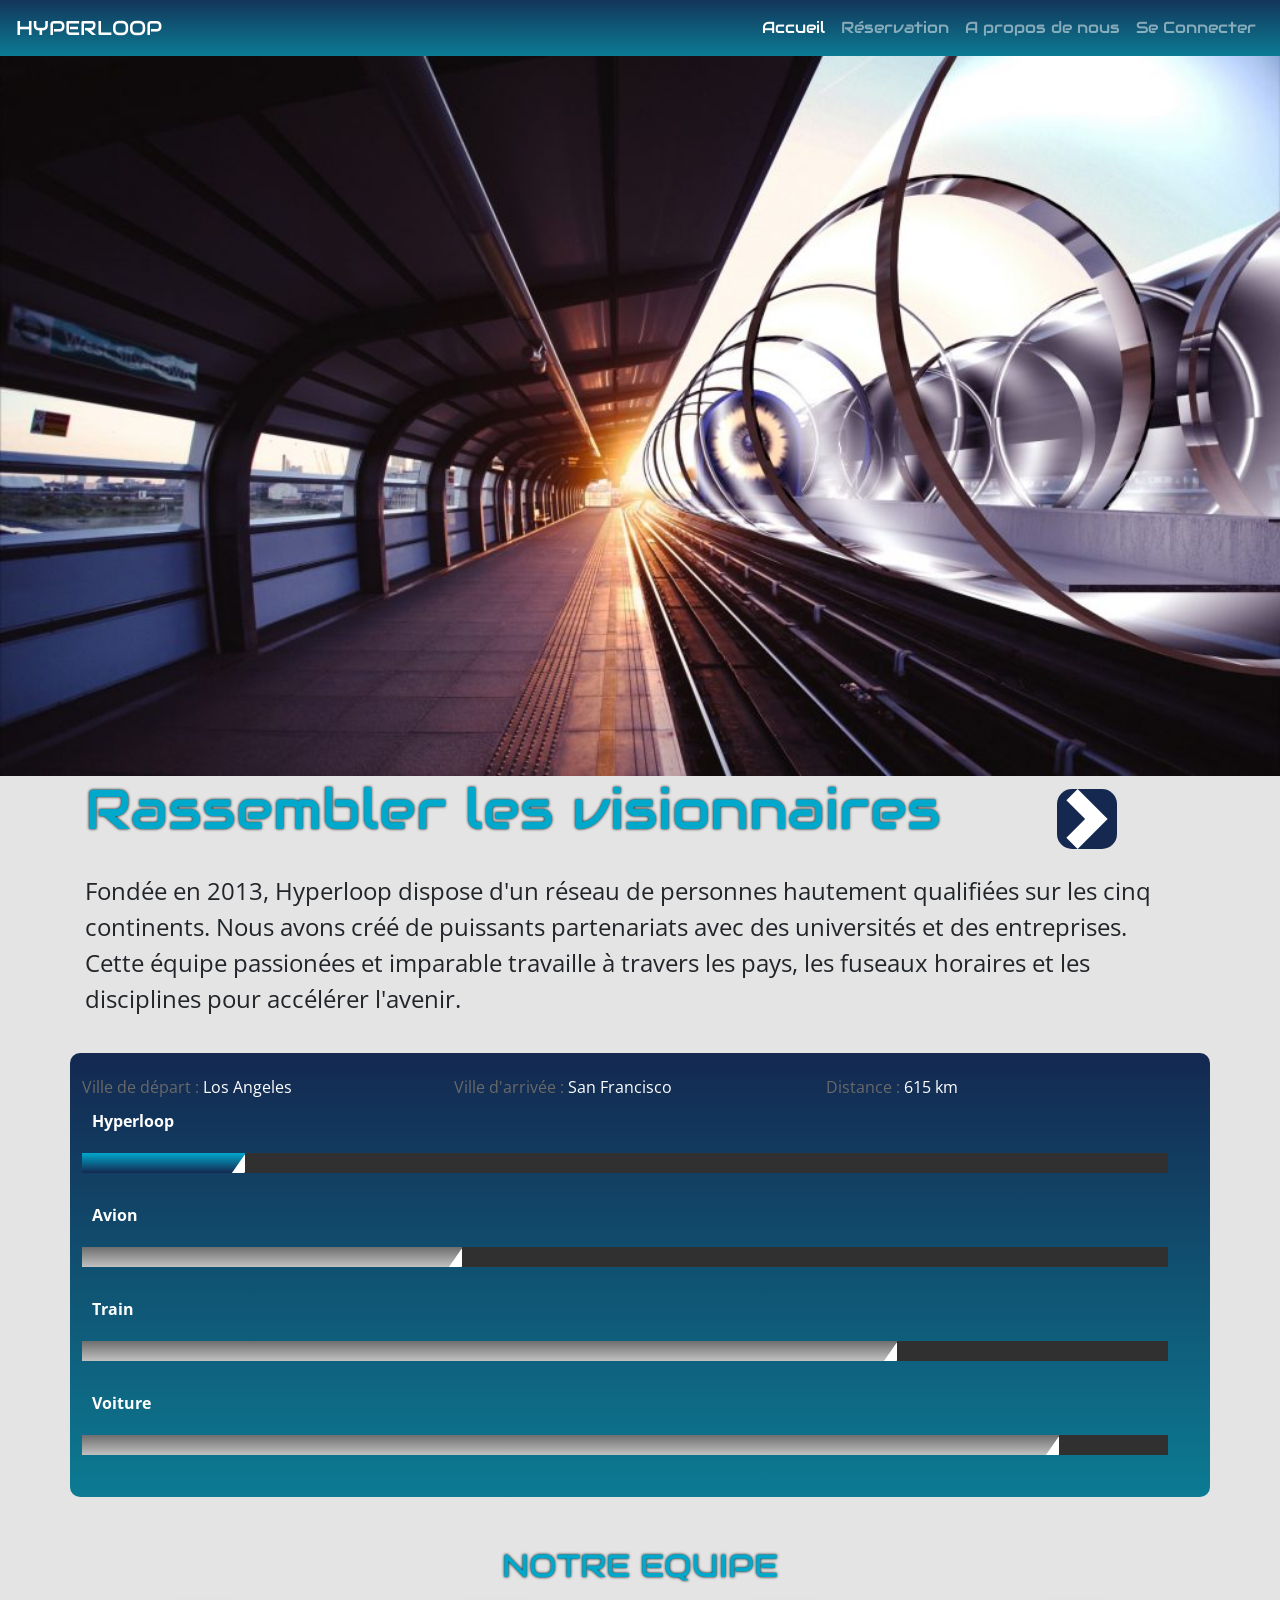
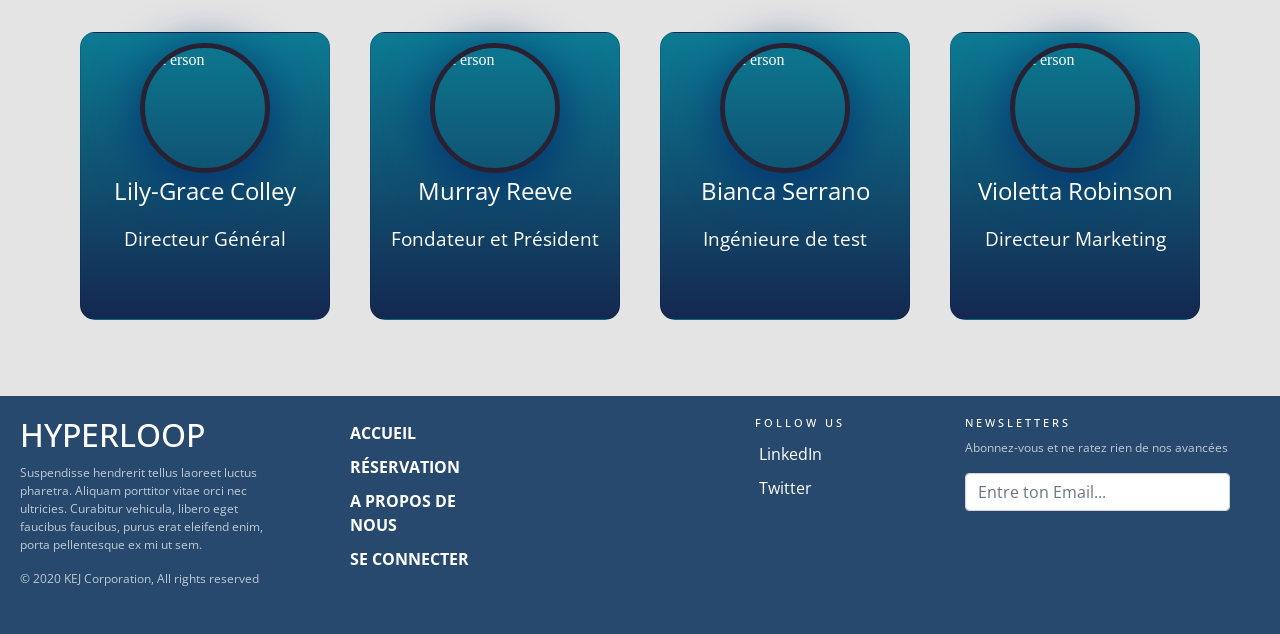
==== commit 8168175f: "lien entre page terminé" ====
--- a/aproposdenous.html
+++ b/aproposdenous.html
@@ -27,7 +27,7 @@
         <!--navbar----------------------------------->
         <nav class="navbar navbar-expand-lg navbar-dark">
             
-            <a class="navbar-brand" href="#">HYPERLOOP</a>           
+            <a class="navbar-brand" href="./page-presentation.html">HYPERLOOP</a>           
 
             
             <button class="navbar-toggler" type="button" data-toggle="collapse" data-target="#navbarNav" aria-controls="navbarNav" aria-expanded="false" aria-label="Toggle navigation">
@@ -36,16 +36,16 @@
             <div class="collapse navbar-collapse" id="navbarNav">
                 <ul class="navbar-nav ml-auto">
                     <li class="nav-item active">
-                    <a class="nav-link" href="#">Accueil <span class="sr-only">(current)</span></a>
+                    <a class="nav-link" href="./page-presentation.html">Accueil <span class="sr-only">(current)</span></a>
                     </li>
                     <li class="nav-item">
-                    <a class="nav-link" href="#">Réservation</a>
+                    <a class="nav-link" href="./reservation.html">Réservation</a>
                     </li>
                     <li class="nav-item">
-                    <a class="nav-link" href="#">A propos de nous</a>
+                    <a class="nav-link" href="./aproposdenous.html">A propos de nous</a>
                     </li>
                     <li class="nav-item">
-                    <a class="nav-link" href="#" tabindex="-1" aria-disabled="true">Se Connecter</a>
+                    <a class="nav-link" href="./connexion.html" tabindex="-1" aria-disabled="true">Se Connecter</a>
                 </li>
                 </ul>
             </div>        
@@ -217,10 +217,10 @@
                     <div class="col-md-4 footer-nav animated">
                         <div class="col-md-6">
                             <ul class="pages">
-                                <li><a href="#">Accueil</a></li>
-                                <li><a href="#">Réservation</a></li>
-                                <li><a href="#">A propos de nous</a></li>
-                                <li><a href="#">Se Connecter</a></li>
+                                <li><a href="./page-presentation.html">Accueil</a></li>
+                                <li><a href="./reservation.html">Réservation</a></li>
+                                <li><a href="./aproposdenous.html">A propos de nous</a></li>
+                                <li><a href="./connexion.html">Se Connecter</a></li>
                             </ul>
                         </div>
                     </div>
--- a/ressources/css/stylee.css
+++ b/ressources/css/stylee.css
@@ -14,11 +14,11 @@
     padding: 0;
     box-sizing: border-box;
     position: relative;
-    font-family: 'Open Sans', sans-serif;
 }
 
 body {
     background-color: rgb(228, 228, 228);
+    font-family: 'Open Sans', sans-serif;
 }
 
 /********************** HEADER **********************/
@@ -42,7 +42,7 @@
 .carousel-item h2 {
     margin-bottom: 30px;
     color: var(--main3);
-    text-shadow: 0 0 1px var(--main3);
+    text-shadow: 0 0 3px black;
 
 }
 
@@ -180,6 +180,7 @@
   
   .card__name {
     font-size: 1.5em;
+    font-family: 'Open Sans', sans-serif;
   }
   
   .card__image {
@@ -250,7 +251,7 @@
     border: none;
     cursor: pointer;
     line-height: 1.5;
-    font: 700 1.2rem 'Roboto Slab', sans-serif;
+    font-family: 'Open Sans', sans-serif;
     padding: 0.75em 2em;
     letter-spacing: 0.05rem;
     width: 12rem;
@@ -313,11 +314,12 @@
     display: flex;
     justify-content: center;
     font-size: 120%;
+    font-family: 'Open Sans', sans-serif;
   }
 
   .team h2 {
     color: #00a8cc;
-    text-shadow: 0 0 1px #00a8cc;
+    text-shadow: 0 0 3px black;
     text-transform: uppercase;
     font-family: 'Audiowide', cursive;
     text-align: center;
@@ -383,8 +385,8 @@
 .title-recap {
   background-color: var(--main1);
   color: var(--main3);
-  text-shadow: 0 0 1px var(--main3);
-  font-family: 'Audiowide';
+  text-shadow: 0 0 3px black;
+  font-family: 'Audiowide', cursive;
   text-align: center;
   margin-top: 20px;
   margin-bottom: 20px;
@@ -543,6 +545,11 @@
   transition: all 175ms cubic-bezier(0, 0, 1, 1);
 }
 
+.paypal__footer button.big-button a {
+  text-decoration: none;
+  color: #fff;
+}
+
 .paypal__footer button.big-button::before {
   position: absolute;
   content: '';
